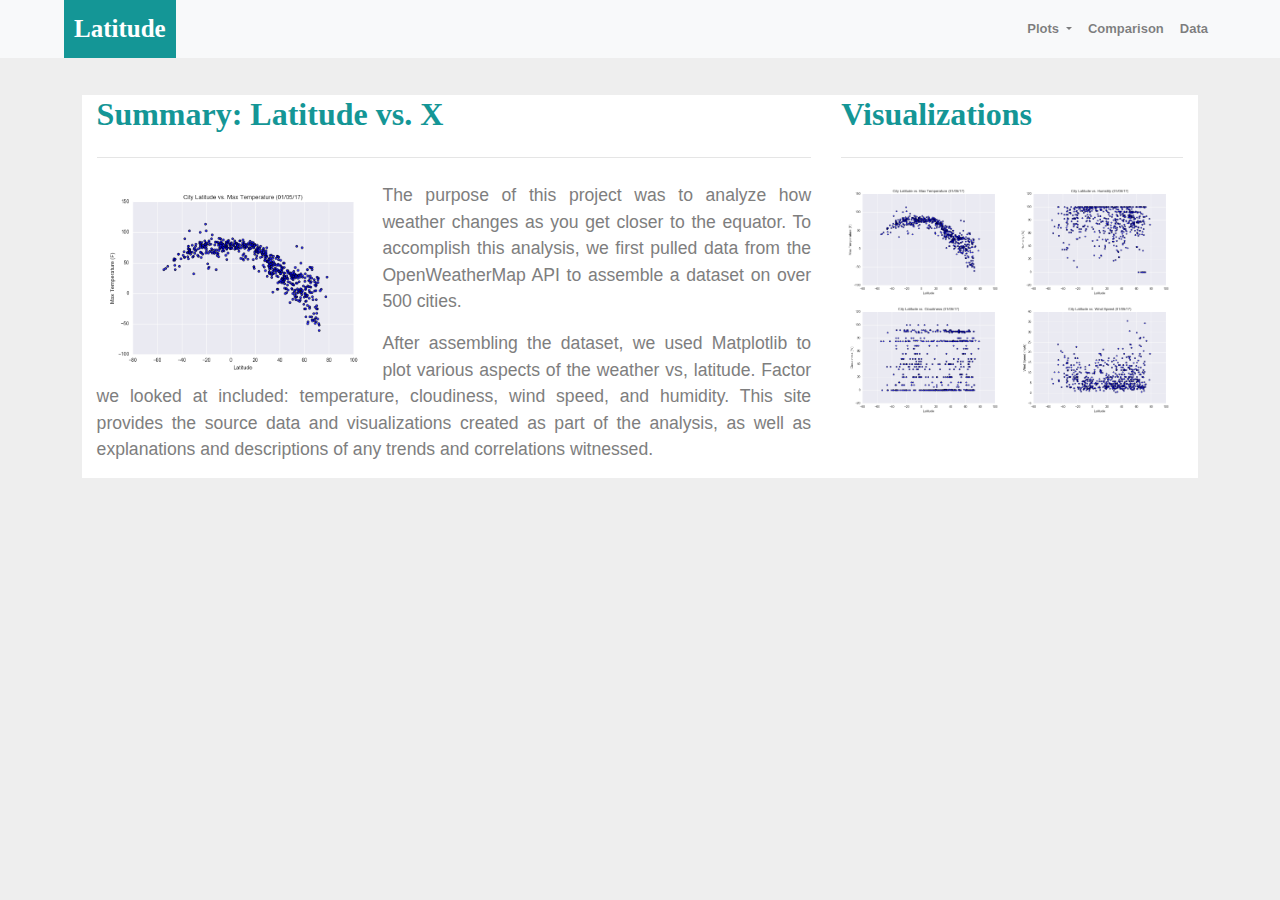
==== index.html @ 314d0ee1 "final push" ====
<!DOCTYPE html>
<html lang="en">

<head>
  <meta charset="UTF-8">
  <title>Weather Landing page</title>
  <link rel="stylesheet" href="https://stackpath.bootstrapcdn.com/bootstrap/4.3.1/css/bootstrap.min.css" integrity="sha384-ggOyR0iXCbMQv3Xipma34MD+dH/1fQ784/j6cY/iJTQUOhcWr7x9JvoRxT2MZw1T" crossorigin="anonymous">

  <script src="https://code.jquery.com/jquery-3.3.1.slim.min.js" integrity="sha384-q8i/X+965DzO0rT7abK41JStQIAqVgRVzpbzo5smXKp4YfRvH+8abtTE1Pi6jizo" crossorigin="anonymous"></script>
  <script src="https://cdnjs.cloudflare.com/ajax/libs/popper.js/1.14.7/umd/popper.min.js" integrity="sha384-UO2eT0CpHqdSJQ6hJty5KVphtPhzWj9WO1clHTMGa3JDZwrnQq4sF86dIHNDz0W1" crossorigin="anonymous"></script>
  <script src="https://stackpath.bootstrapcdn.com/bootstrap/4.3.1/js/bootstrap.min.js" integrity="sha384-JjSmVgyd0p3pXB1rRibZUAYoIIy6OrQ6VrjIEaFf/nJGzIxFDsf4x0xIM+B07jRM" crossorigin="anonymous"></script>

  <link rel="stylesheet" href="style.css">
</head>
<body>
    <nav class="navbar navbar-expand-lg navbar-light bg-light">
        <a class="navbar-brand" href="#">Latitude</a>
        <button class="navbar-toggler" type="button" data-toggle="collapse" data-target="#navbarSupportedContent" aria-controls="navbarSupportedContent" aria-expanded="false" aria-label="Toggle navigation">
            <span class="navbar-toggler-icon"></span>
        </button>
        
        <div class="collapse navbar-collapse" id="navbarSupportedContent">
            <ul class="navbar-nav mr-auto">
            <li class="nav-item dropdown">
                <a class="nav-link dropdown-toggle" href="#" id="navbarDropdown" role="button" data-toggle="dropdown" aria-haspopup="true" aria-expanded="false">
                Plots
                </a>
                <div class="dropdown-menu" aria-labelledby="navbarDropdown">
                <a class="dropdown-item" href="MaxTemperature.html">Max Temperature</a>
                <a class="dropdown-item" href="Humidity.html">Humidity</a>            
                <a class="dropdown-item" href="Cloudiness.html">Cloudiness</a>
                <a class="dropdown-item" href="WindSpeed.html">Wind Speed</a>
                </div>
            </li>
            <li class="nav-item">
                <a class="nav-link" href="Comparison.html">Comparison</a>
            </li>
            <li class="nav-item">
                <a class="nav-link" href="Data.html">Data</a>
            </li>
            </ul>
        </div>
    </nav>
    <div class="row content">
        <div class="col-sm-12 col-md-8 col-lg-8">
            <h2 class="text-left">Summary: Latitude vs. X</h2>
            <hr class="my-4">
            <img src="Resources/assets/images/Fig1.png" alt="Latitude vs Temperature" class="rounded main-image">
            <p>The purpose of this project was to analyze how weather changes as you get closer to the equator. To accomplish this analysis, we first pulled data from the OpenWeatherMap API to assemble a dataset on over 500 cities.</p>
            <p>After assembling the dataset, we used Matplotlib to plot various aspects of the weather vs, latitude. Factor we looked at included: temperature, cloudiness, wind speed, and humidity. This site provides the source data and visualizations created as part of the analysis, as well as explanations and descriptions of any trends and correlations witnessed.</p>
        </div>
         <div class="col-sm-12 col-md-4 col-lg-4" >
            <h2 class="text-left">Visualizations</h2>
            <hr class="my-4">
            <a href="MaxTemperature.html">
                <img src="Resources/assets/images/Fig1.png" class="rounded float-left thumbnail" alt="Latitude vs Temperature">
            </a>
            <a href="Humidity.html">
                <img src="Resources/assets/images/Fig2.png" class="rounded float right thumbnail" alt="Latitude vs Humidity">
            </a>
            <a href="Cloudiness.html">
                <img src="Resources/assets/images/Fig3.png" class="rounded float-left  thumbnail" alt="Latitude vs Temperature">
            </a>
            <a href="WindSpeed.html">
                <img src="Resources/assets/images/Fig4.png" class="rounded float right  thumbnail" alt="Latitude vs Humidity">
            </a>
        </div>
    </div>
</body>
---- style.css ----
body {
    font-family: sans-serif;
    font-size: 1.1em;
    background-color:#eee;
  }
  
  .navbar-light .navbar-brand {
    color: white;
  }
  
  .navbar {
    background-color: white;
    width: 100%;
    padding: 0;
  }
  
  .navbar-brand {
    font-family: 'Times New Roman', Times, serif;
    font-size: 25px;
    font-weight: bolder;
    background-color: rgb(20, 150, 150);
    padding: 10px;
    margin-left: 5%;
  }
  
  .navbar-collapse {
    position: absolute;
    right: 5%;
    font-size: small;
  }
  
  .nav-item {
    font-weight: bold;
  }
  
  .content {
    width:90%;
    margin: 20px auto;
    padding:1em;
  }
    
  .buttons {
    margin-bottom: .5em;
  }
  
  .text-left {
    text-align: left;
    color: rgb(20, 150, 150);
    font-family: 'Times New Roman', Times, serif;
    font-weight: bolder;
  }
  
  .text-center {
    color: rgb(20, 150, 150);
    font-family: 'Times New Roman', Times, serif;
    font-weight: bolder;
  }
  
  p:not(.intro) {
    text-align: justify;
    color: #7e7e7e;
  }
  
  .thumbnail {
    width:50%;
  }
  
  .main-image {      
      margin-left: auto;
      margin-right: auto;
      width: 40%;
      float: left;
  }
  
  .col-md-8 {
    background-color: white;
  }
  
  .col-sm-12,.col-md-4 {
    background-color: white;
  }
  
  div.col-sm-12.col-md-12 div.col-lg-6.col-sm-12 img {
    width: 100%;
  }
  
  .imagetiles {
    background-color: white;
  }
  div.imagetiles div.col-lg-6.col-sm-12 img {
    width: 100%;
  }
  
  div.col-sm-12.col-md-12 p {
    color: black;
    font-size: medium;
  }
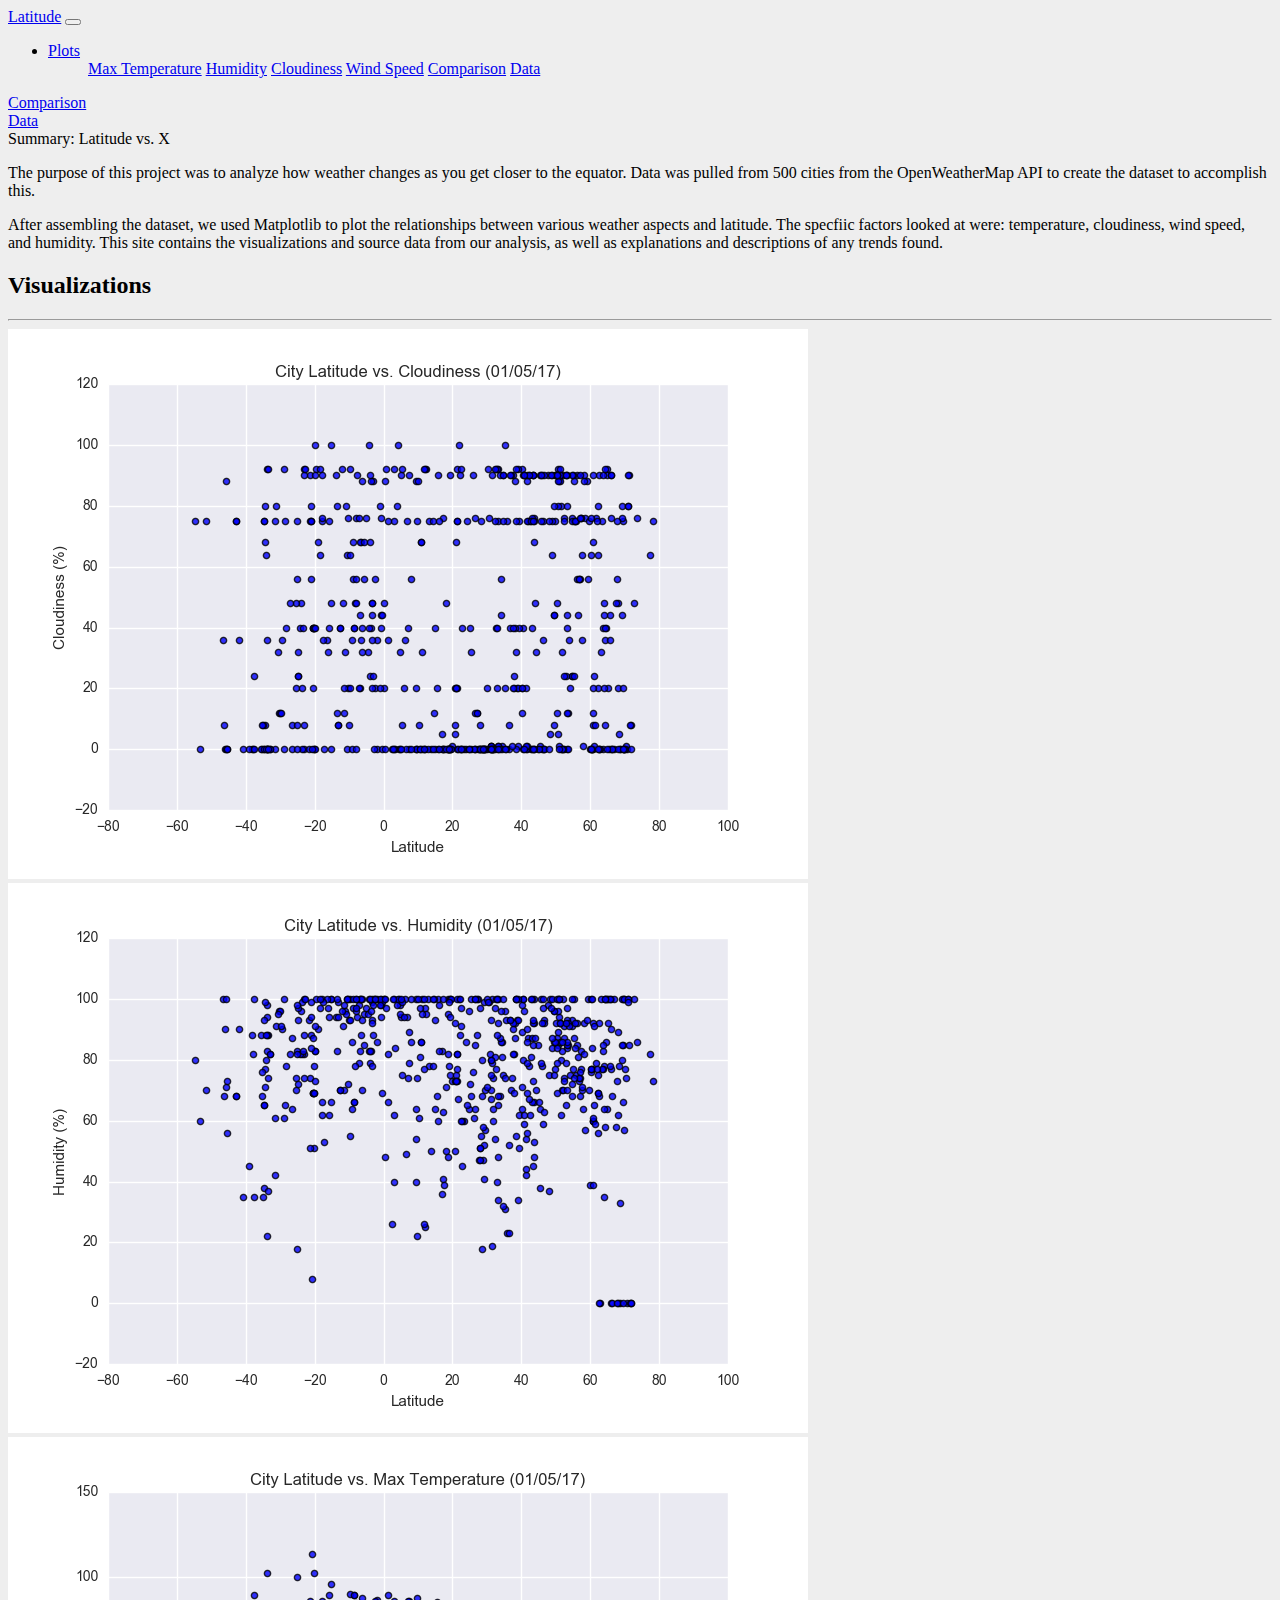
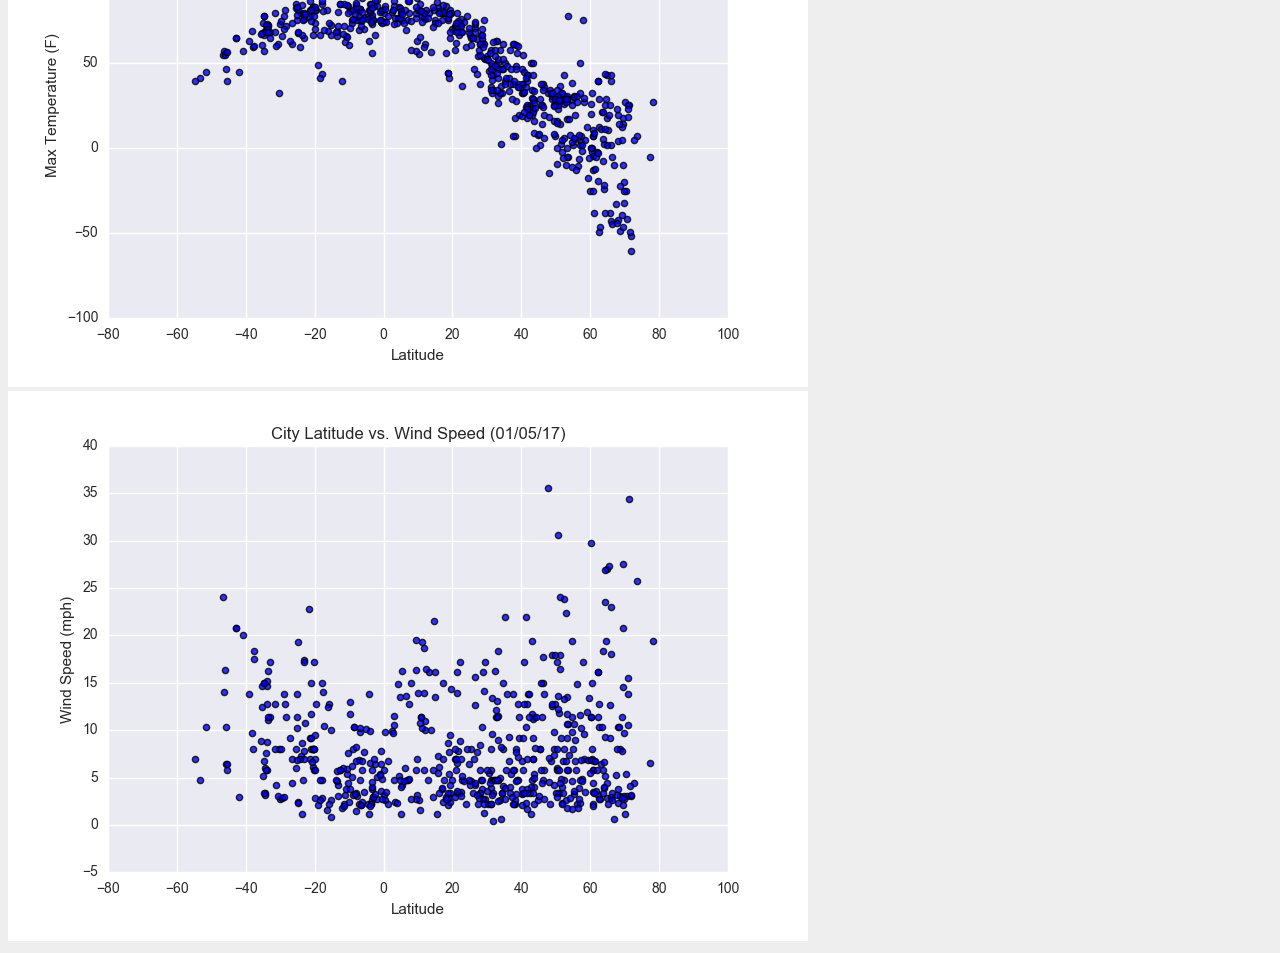
==== commit 54e410b7: "web design re-do" ====
--- a/index.html
+++ b/index.html
@@ -1,69 +1,90 @@
 <!DOCTYPE html>
-<html lang="en">
+<html lang= "en">
 
 <head>
-  <meta charset="UTF-8">
-  <title>Weather Landing page</title>
-  <link rel="stylesheet" href="https://stackpath.bootstrapcdn.com/bootstrap/4.3.1/css/bootstrap.min.css" integrity="sha384-ggOyR0iXCbMQv3Xipma34MD+dH/1fQ784/j6cY/iJTQUOhcWr7x9JvoRxT2MZw1T" crossorigin="anonymous">
+    <meta charset=UTF-8">
+    <title>Weather Data Dashboard</title>
 
-  <script src="https://code.jquery.com/jquery-3.3.1.slim.min.js" integrity="sha384-q8i/X+965DzO0rT7abK41JStQIAqVgRVzpbzo5smXKp4YfRvH+8abtTE1Pi6jizo" crossorigin="anonymous"></script>
-  <script src="https://cdnjs.cloudflare.com/ajax/libs/popper.js/1.14.7/umd/popper.min.js" integrity="sha384-UO2eT0CpHqdSJQ6hJty5KVphtPhzWj9WO1clHTMGa3JDZwrnQq4sF86dIHNDz0W1" crossorigin="anonymous"></script>
-  <script src="https://stackpath.bootstrapcdn.com/bootstrap/4.3.1/js/bootstrap.min.js" integrity="sha384-JjSmVgyd0p3pXB1rRibZUAYoIIy6OrQ6VrjIEaFf/nJGzIxFDsf4x0xIM+B07jRM" crossorigin="anonymous"></script>
+    <!--Bootstrap-->
+    <link href="https://cdn.jsdelivr.net/npm/bootstrap@5.1.3/dist/css/bootstrap.min.css" rel= "stylesheet" integrity= "sha384-1BmE4kWBq78iYhFldvKuhfTAU6auU8tT94WrHftjDbrCEXSU1oBoqyl2QvZ6jIW3" crossorigin="anonymous">
 
-  <link rel="stylesheet" href="style.css">
+    <script src="https://cdnjs.cloudflare.com/ajax/libs/popper.js/1.14.7/umd/popper.min.js" integrity="sha384-UO2eT0CpHqdSJQ6hJty5KVphtPhzWj9WO1clHTMGa3JDZwrnQq4sF86dIHNDz0W1" crossorigin="anonymous"></script>
+    <script src="https://code.jquery.com/jquery-3.3.1.slim.min.js" integrity="sha384-q8i/X+965DzO0rT7abK41JStQIAqVgRVzpbzo5smXKp4YfRvH+8abtTE1Pi6jizo" crossorigin="anonymous"></script>
+    <script src="https://stackpath.bootstrapcdn.com/bootstrap/4.3.1/js/bootstrap.min.js" integrity="sha384-JjSmVgyd0p3pXB1rRibZUAYoIIy6OrQ6VrjIEaFf/nJGzIxFDsf4x0xIM+B07jRM" crossorigin="anonymous"></script>
+  
+    <!--CSS-->
+    <link href="style.css" rel="stylesheet">
 </head>
+
 <body>
+    <!--Naviation Section-->
     <nav class="navbar navbar-expand-lg navbar-light bg-light">
-        <a class="navbar-brand" href="#">Latitude</a>
-        <button class="navbar-toggler" type="button" data-toggle="collapse" data-target="#navbarSupportedContent" aria-controls="navbarSupportedContent" aria-expanded="false" aria-label="Toggle navigation">
-            <span class="navbar-toggler-icon"></span>
-        </button>
-        
-        <div class="collapse navbar-collapse" id="navbarSupportedContent">
-            <ul class="navbar-nav mr-auto">
-            <li class="nav-item dropdown">
-                <a class="nav-link dropdown-toggle" href="#" id="navbarDropdown" role="button" data-toggle="dropdown" aria-haspopup="true" aria-expanded="false">
-                Plots
+        <div class="container-fluid">
+            <a class="navbar-brand" href="index.html">Latitude</a>
+            <button class="navbar-toggler" type="button" data-toggle="collapse" data-target="#navbarSupportedContent" aria-controls="navbarSupportedContent" aria-expanded="false" aria-label="Toggle navigation">
+                <span class="navbar-toggler-icon"></span>
+            </button>  
+
+            <div class="collapse navbar-collapse" id="navbarSupportedContent">
+                <ul class="navbar-nav me-auto mb-2 mb-lg-0">
+                  <li class="nav-item dropdown">
+                    <a class="nav-link dropdown-toggle" href="#" id="navbarDropdownMenuLink" data-toggle="dropdown" 
+                    aria-haspopup="true" aria-expanded="false">       
+            Plots 
                 </a>
-                <div class="dropdown-menu" aria-labelledby="navbarDropdown">
-                <a class="dropdown-item" href="MaxTemperature.html">Max Temperature</a>
-                <a class="dropdown-item" href="Humidity.html">Humidity</a>            
-                <a class="dropdown-item" href="Cloudiness.html">Cloudiness</a>
-                <a class="dropdown-item" href="WindSpeed.html">Wind Speed</a>
-                </div>
-            </li>
-            <li class="nav-item">
-                <a class="nav-link" href="Comparison.html">Comparison</a>
-            </li>
-            <li class="nav-item">
-                <a class="nav-link" href="Data.html">Data</a>
-            </li>
-            </ul>
+                <ul class="dropdown-menu dropdown-menu-right" aria-labelledby="navbarDropdownMenuLink">
+                    <a class="dropdown-item" href="maxtemperature.html">Max Temperature</a>
+                    <a class="dropdown-item" href="humidity.html">Humidity</a>
+                    <a class="dropdown-item" href="cloudiness.html">Cloudiness</a>
+                    <a class="dropdown-item" href="WindSpeed.html">Wind Speed</a>
+                    <a class="dropdown-item" href="comparison.html">Comparison</a>
+                    <a class="dropdown-item" href="data.html">Data</a>
+                  </div>
+                </li>
+                <li class="nav-item">
+                  <a class="nav-link" href="comparison.html">Comparison</a>
+                </li>
+                <li class="nav-item">
+                  <a class="nav-link" href="data.html">Data</a>
+                </li>
+      
+              </ul>
+            </div>
+          </nav>
+        </div>
         </div>
     </nav>
-    <div class="row content">
-        <div class="col-sm-12 col-md-8 col-lg-8">
-            <h2 class="text-left">Summary: Latitude vs. X</h2>
-            <hr class="my-4">
-            <img src="Resources/assets/images/Fig1.png" alt="Latitude vs Temperature" class="rounded main-image">
-            <p>The purpose of this project was to analyze how weather changes as you get closer to the equator. To accomplish this analysis, we first pulled data from the OpenWeatherMap API to assemble a dataset on over 500 cities.</p>
-            <p>After assembling the dataset, we used Matplotlib to plot various aspects of the weather vs, latitude. Factor we looked at included: temperature, cloudiness, wind speed, and humidity. This site provides the source data and visualizations created as part of the analysis, as well as explanations and descriptions of any trends and correlations witnessed.</p>
+
+    <!--Content-->
+    <div class="container">
+        <div class="row">
+          <div class="col-sm-12 col-md-8 col-lg-8">
+            </h1>Summary: Latitude vs. X</h1>
+            <p>The purpose of this project was to analyze how weather changes as you get closer to the equator. Data was pulled from 500 cities from the OpenWeatherMap API to create the dataset to accomplish this.</p>
+            <p>After assembling the dataset, we used Matplotlib to plot the relationships between various weather aspects and latitude. The specfiic factors looked at were: temperature, cloudiness, wind speed, and humidity. This site contains the visualizations and source data from our analysis, as well as explanations and descriptions of any trends found.</p>
+          </div>
+          
+          <div class="col-md-4"> 
+            <div class="col-md-12">
+            <h2>Visualizations</h2>
+            <hr>
+            <a href="cloudiness.html">  
+                <img class="img-fluid" src="Resources/assets/images/Fig3.png" alt="Cloudiness">
+              </a>      
+            <a href="humidity.html">
+                <img class="img-fluid" src="Resources/assets/images/Fig2.png" alt="Humidity">
+              </a>                   
+            <a href="maxtemperature.html"> 
+                <img class="img-fluid" src="Resources/assets/images/Fig1.png" alt="Max Temperature">
+            </a> 
+            <a href="wind_speed.html">
+              <img class="img-fluid" src="Resources/assets/images/Fig4.png" alt="Wind Speed">
+            </a>
+          </div>
         </div>
-         <div class="col-sm-12 col-md-4 col-lg-4" >
-            <h2 class="text-left">Visualizations</h2>
-            <hr class="my-4">
-            <a href="MaxTemperature.html">
-                <img src="Resources/assets/images/Fig1.png" class="rounded float-left thumbnail" alt="Latitude vs Temperature">
-            </a>
-            <a href="Humidity.html">
-                <img src="Resources/assets/images/Fig2.png" class="rounded float right thumbnail" alt="Latitude vs Humidity">
-            </a>
-            <a href="Cloudiness.html">
-                <img src="Resources/assets/images/Fig3.png" class="rounded float-left  thumbnail" alt="Latitude vs Temperature">
-            </a>
-            <a href="WindSpeed.html">
-                <img src="Resources/assets/images/Fig4.png" class="rounded float right  thumbnail" alt="Latitude vs Humidity">
-            </a>
-        </div>
-    </div>
-</body>+      </div>
+   
+
+  </body>
+  </html>
+<body>--- a/style.css
+++ b/style.css
@@ -1,97 +1,4 @@
 body {
-    font-family: sans-serif;
-    font-size: 1.1em;
-    background-color:#eee;
-  }
-  
-  .navbar-light .navbar-brand {
-    color: white;
-  }
-  
-  .navbar {
-    background-color: white;
-    width: 100%;
-    padding: 0;
-  }
-  
-  .navbar-brand {
-    font-family: 'Times New Roman', Times, serif;
-    font-size: 25px;
-    font-weight: bolder;
-    background-color: rgb(20, 150, 150);
-    padding: 10px;
-    margin-left: 5%;
-  }
-  
-  .navbar-collapse {
-    position: absolute;
-    right: 5%;
-    font-size: small;
-  }
-  
-  .nav-item {
-    font-weight: bold;
-  }
-  
-  .content {
-    width:90%;
-    margin: 20px auto;
-    padding:1em;
-  }
-    
-  .buttons {
-    margin-bottom: .5em;
-  }
-  
-  .text-left {
-    text-align: left;
-    color: rgb(20, 150, 150);
-    font-family: 'Times New Roman', Times, serif;
-    font-weight: bolder;
-  }
-  
-  .text-center {
-    color: rgb(20, 150, 150);
-    font-family: 'Times New Roman', Times, serif;
-    font-weight: bolder;
-  }
-  
-  p:not(.intro) {
-    text-align: justify;
-    color: #7e7e7e;
-  }
-  
-  .thumbnail {
-    width:50%;
-  }
-  
-  .main-image {      
-      margin-left: auto;
-      margin-right: auto;
-      width: 40%;
-      float: left;
-  }
-  
-  .col-md-8 {
-    background-color: white;
-  }
-  
-  .col-sm-12,.col-md-4 {
-    background-color: white;
-  }
-  
-  div.col-sm-12.col-md-12 div.col-lg-6.col-sm-12 img {
-    width: 100%;
-  }
-  
-  .imagetiles {
-    background-color: white;
-  }
-  div.imagetiles div.col-lg-6.col-sm-12 img {
-    width: 100%;
-  }
-  
-  div.col-sm-12.col-md-12 p {
-    color: black;
-    font-size: medium;
-  }+  background-color: #eee;
+
+}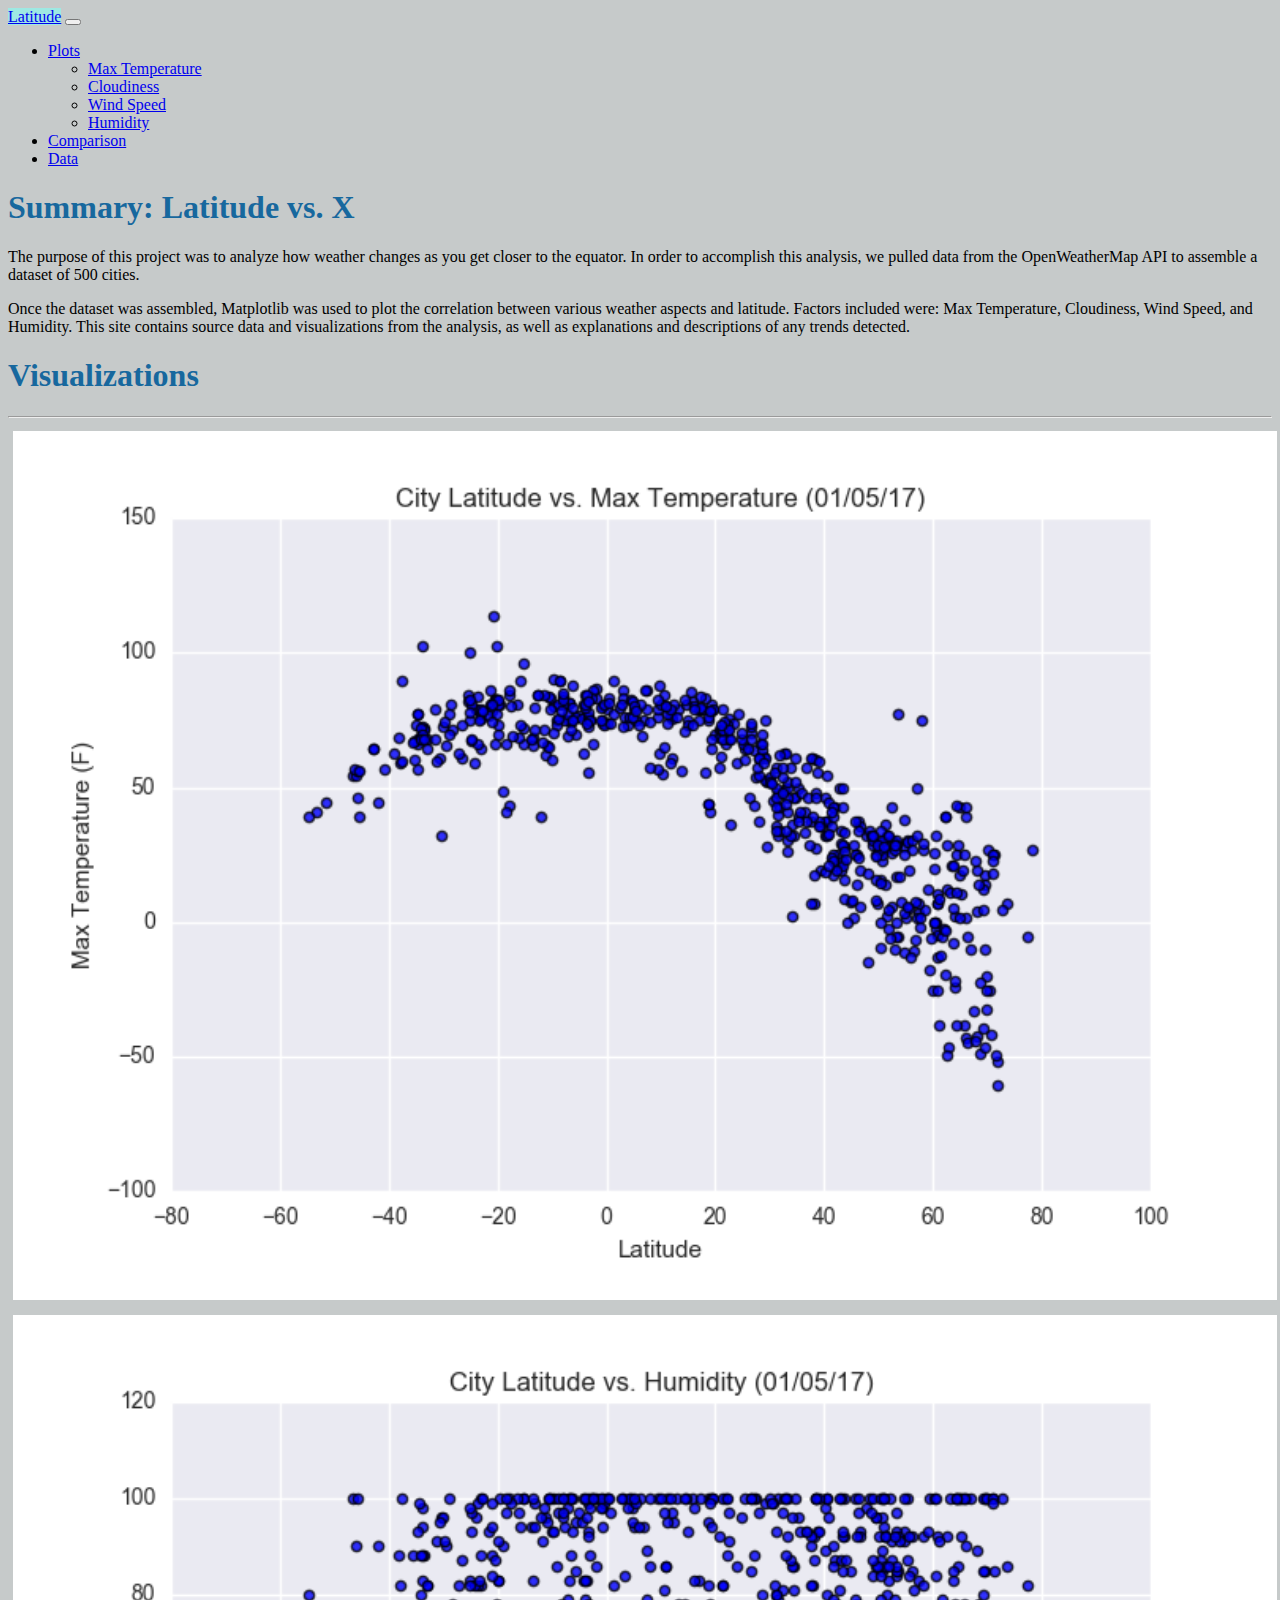
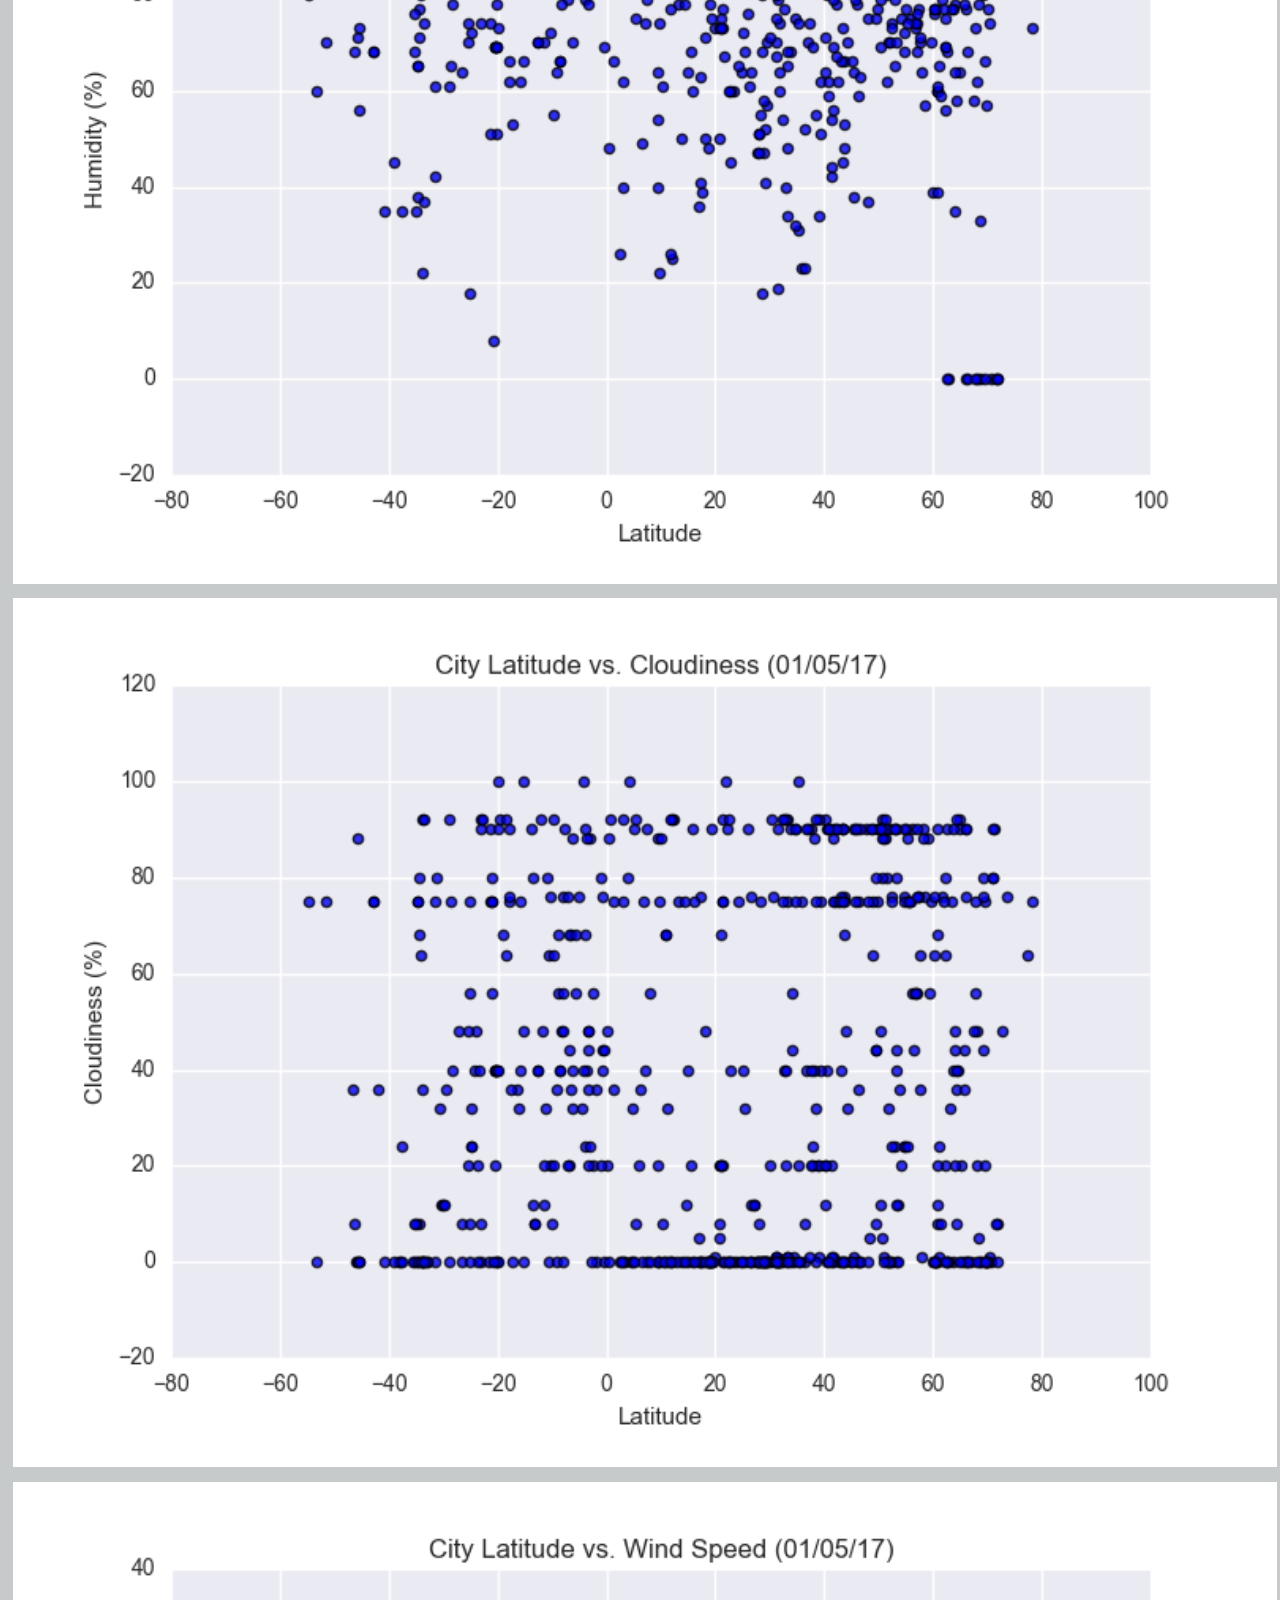
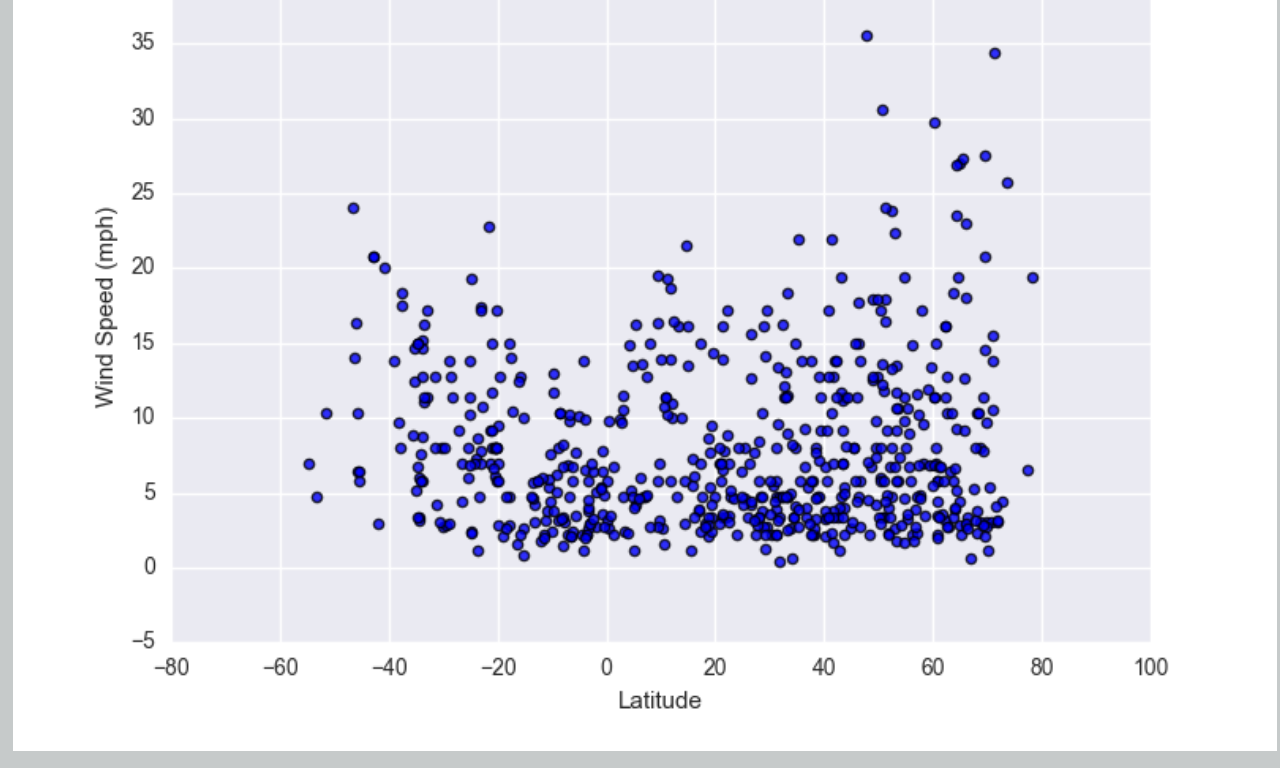
==== commit 7ea7fb05: "updated html & css" ====
--- a/index.html
+++ b/index.html
@@ -1,90 +1,86 @@
 <!DOCTYPE html>
-<html lang= "en">
+<html lang="en">
 
 <head>
-    <meta charset=UTF-8">
-    <title>Weather Data Dashboard</title>
+    <meta charset="UTF-8">
+    <title>Weather Dashboard</title>
+    <!--Bootstrap Link-->
+    <link href="https://cdn.jsdelivr.net/npm/bootstrap@5.1.3/dist/css/bootstrap.min.css" rel="stylesheet" integrity="sha384-1BmE4kWBq78iYhFldvKuhfTAU6auU8tT94WrHftjDbrCEXSU1oBoqyl2QvZ6jIW3" crossorigin="anonymous">
+    <!--CSS Link-->
+    <link href="style.css" rel="stylesheet">
 
-    <!--Bootstrap-->
-    <link href="https://cdn.jsdelivr.net/npm/bootstrap@5.1.3/dist/css/bootstrap.min.css" rel= "stylesheet" integrity= "sha384-1BmE4kWBq78iYhFldvKuhfTAU6auU8tT94WrHftjDbrCEXSU1oBoqyl2QvZ6jIW3" crossorigin="anonymous">
-
-    <script src="https://cdnjs.cloudflare.com/ajax/libs/popper.js/1.14.7/umd/popper.min.js" integrity="sha384-UO2eT0CpHqdSJQ6hJty5KVphtPhzWj9WO1clHTMGa3JDZwrnQq4sF86dIHNDz0W1" crossorigin="anonymous"></script>
     <script src="https://code.jquery.com/jquery-3.3.1.slim.min.js" integrity="sha384-q8i/X+965DzO0rT7abK41JStQIAqVgRVzpbzo5smXKp4YfRvH+8abtTE1Pi6jizo" crossorigin="anonymous"></script>
+    <script src="https://cdnjs.cloudflare.com/ajax/libs/popper.js/1.14.7/umd/popper.min.js" integrity="sha384-UO2eT0CpHqdSJQ6hJty5KVphtPhzWj9WO1clHTMGa3JDZwrnQq4sF86dIHNDz0W1" crossorigin="anonymous"></script>   
+    <script src="https://cdn.jsdelivr.net/npm/bootstrap@5.1.3/dist/js/bootstrap.bundle.min.js" integrity="sha384-ka7Sk0Gln4gmtz2MlQnikT1wXgYsOg+OMhuP+IlRH9sENBO0LRn5q+8nbTov4+1p" crossorigin="anonymous"></script>
     <script src="https://stackpath.bootstrapcdn.com/bootstrap/4.3.1/js/bootstrap.min.js" integrity="sha384-JjSmVgyd0p3pXB1rRibZUAYoIIy6OrQ6VrjIEaFf/nJGzIxFDsf4x0xIM+B07jRM" crossorigin="anonymous"></script>
-  
-    <!--CSS-->
-    <link href="style.css" rel="stylesheet">
 </head>
 
 <body>
-    <!--Naviation Section-->
+    <!--Navigation Section-->
     <nav class="navbar navbar-expand-lg navbar-light bg-light">
-        <div class="container-fluid">
-            <a class="navbar-brand" href="index.html">Latitude</a>
-            <button class="navbar-toggler" type="button" data-toggle="collapse" data-target="#navbarSupportedContent" aria-controls="navbarSupportedContent" aria-expanded="false" aria-label="Toggle navigation">
-                <span class="navbar-toggler-icon"></span>
-            </button>  
-
-            <div class="collapse navbar-collapse" id="navbarSupportedContent">
-                <ul class="navbar-nav me-auto mb-2 mb-lg-0">
-                  <li class="nav-item dropdown">
-                    <a class="nav-link dropdown-toggle" href="#" id="navbarDropdownMenuLink" data-toggle="dropdown" 
-                    aria-haspopup="true" aria-expanded="false">       
-            Plots 
-                </a>
+      <div class="container-fluid">
+        <a class="navbar-brand" style="background-color: rgb(158, 233, 227);" href="index.html">Latitude</a>
+        <button class="navbar-toggler" type="button" data-bs-toggle="collapse" data-bs-target="#navbarSupportedContent" aria-controls="#navbarSupportedContent" aria-expanded="false" aria-label="Toggle navigation">
+          <span class="navbar-toggler-icon"></span>
+        </button>
+        <div class="collapse navbar-collapse" id="navbarSupportedContent">
+          <ul class="navbar-nav ml-auto">
+            <li class="nav-item dropdown">
+                <a class="nav-link dropdown-toggle" data-toggle="dropdown" href="#" id="navbarDropdownMenuLink" role="button" aria-haspopup="true" aria-expanded="false">Plots</a>
+                
                 <ul class="dropdown-menu dropdown-menu-right" aria-labelledby="navbarDropdownMenuLink">
-                    <a class="dropdown-item" href="maxtemperature.html">Max Temperature</a>
-                    <a class="dropdown-item" href="humidity.html">Humidity</a>
-                    <a class="dropdown-item" href="cloudiness.html">Cloudiness</a>
-                    <a class="dropdown-item" href="WindSpeed.html">Wind Speed</a>
-                    <a class="dropdown-item" href="comparison.html">Comparison</a>
-                    <a class="dropdown-item" href="data.html">Data</a>
-                  </div>
-                </li>
-                <li class="nav-item">
-                  <a class="nav-link" href="comparison.html">Comparison</a>
-                </li>
-                <li class="nav-item">
-                  <a class="nav-link" href="data.html">Data</a>
-                </li>
-      
-              </ul>
-            </div>
-          </nav>
+                  <li><a class="dropdown-item" href="maxtemperature.html">Max Temperature</a></li>
+                  <li><a class="dropdown-item" href="cloudiness.html">Cloudiness</a></li>
+                  <li><a class="dropdown-item" href="windspeed.html">Wind Speed</a></li>
+                  <li><a class="dropdown-item" href="humidity.html">Humidity</a></li>
+                </ul>
+            </li>
+            <li class="nav-item">
+              <a class="nav-link active" aria-current="page" href="comparison.html">Comparison</a>
+            </li>
+            <li class="nav-item">
+              <a class="nav-link" aria-current="page" href="data.html">Data</a>
+            </li>
+          </ul>
         </div>
-        </div>
+      </div>
     </nav>
 
     <!--Content-->
     <div class="container">
-        <div class="row">
-          <div class="col-sm-12 col-md-8 col-lg-8">
-            </h1>Summary: Latitude vs. X</h1>
-            <p>The purpose of this project was to analyze how weather changes as you get closer to the equator. Data was pulled from 500 cities from the OpenWeatherMap API to create the dataset to accomplish this.</p>
-            <p>After assembling the dataset, we used Matplotlib to plot the relationships between various weather aspects and latitude. The specfiic factors looked at were: temperature, cloudiness, wind speed, and humidity. This site contains the visualizations and source data from our analysis, as well as explanations and descriptions of any trends found.</p>
-          </div>
-          
-          <div class="col-md-4"> 
-            <div class="col-md-12">
-            <h2>Visualizations</h2>
-            <hr>
-            <a href="cloudiness.html">  
-                <img class="img-fluid" src="Resources/assets/images/Fig3.png" alt="Cloudiness">
-              </a>      
-            <a href="humidity.html">
-                <img class="img-fluid" src="Resources/assets/images/Fig2.png" alt="Humidity">
-              </a>                   
-            <a href="maxtemperature.html"> 
-                <img class="img-fluid" src="Resources/assets/images/Fig1.png" alt="Max Temperature">
-            </a> 
-            <a href="wind_speed.html">
-              <img class="img-fluid" src="Resources/assets/images/Fig4.png" alt="Wind Speed">
-            </a>
-          </div>
+      <div class="row">
+        <div class="col-md-8 col-sm-12">
+        <!--Section 1-->  
+          <h1 class="display-5">Summary: Latitude vs. X</h1>
+          <p>The purpose of this project was to analyze how weather changes as you get closer to the equator. In order to accomplish this analysis, we pulled data from the OpenWeatherMap API to assemble a dataset of 500 cities.</p>
+          <p>Once the dataset was assembled, Matplotlib was used to plot the correlation between various weather aspects and latitude. Factors included were: Max Temperature, Cloudiness, Wind Speed, and Humidity. This site contains source data and visualizations from the analysis, as well as explanations and descriptions of any trends detected.</p>
+        </div>
+        
+        <!--Section 2-->
+        <div class="col-md-4 col-sm-12">
+          <h1 class="title">Visualizations</h1>  
+          <hr>        
+          <div class="row">
+            <div class="col-6 col-md-8">
+          <a href="maxtemperature.html"> 
+            <img class="img-fluid" src="Resources/assets/images/Fig1.png" width="100%" alt="Max Temperature">
+          </a> 
+          <div class="col-6 col-md-8"></div>
+          <a href="humidity.html">
+            <img class="img-fluid" src="Resources/assets/images/Fig2.png" width="100%" alt="Humidity">
+          </a>
+          <div class="col-6 col-md-8"></div>
+          <a href="cloudiness.html">  
+            <img class="img-fluid" src="Resources/assets/images/Fig3.png" width="100%" alt="Cloudiness">
+          </a>
+          <div class="col-6 col-md-8"></div>
+          <a href="windspeed.html">
+            <img class="img-fluid" src="Resources/assets/images/Fig4.png" width="100%" alt="Wind Speed">
+          </a>
         </div>
       </div>
-   
+    </div>
 
-  </body>
-  </html>
-<body>+    
+</body>
+</html>--- a/style.css
+++ b/style.css
@@ -1,4 +1,19 @@
 body {
-  background-color: #eee;
+  background-color: rgb(198, 202, 202);
+}
 
-}+img {
+  margin: 4pt;
+}
+
+h1 {
+  color:rgb(23, 104, 158);
+  font-family:serif;
+}
+
+h2 {
+  color: rgb(47, 218, 218);
+  font-style: normal;
+  background-color: rgb(186, 238, 234);
+
+}
